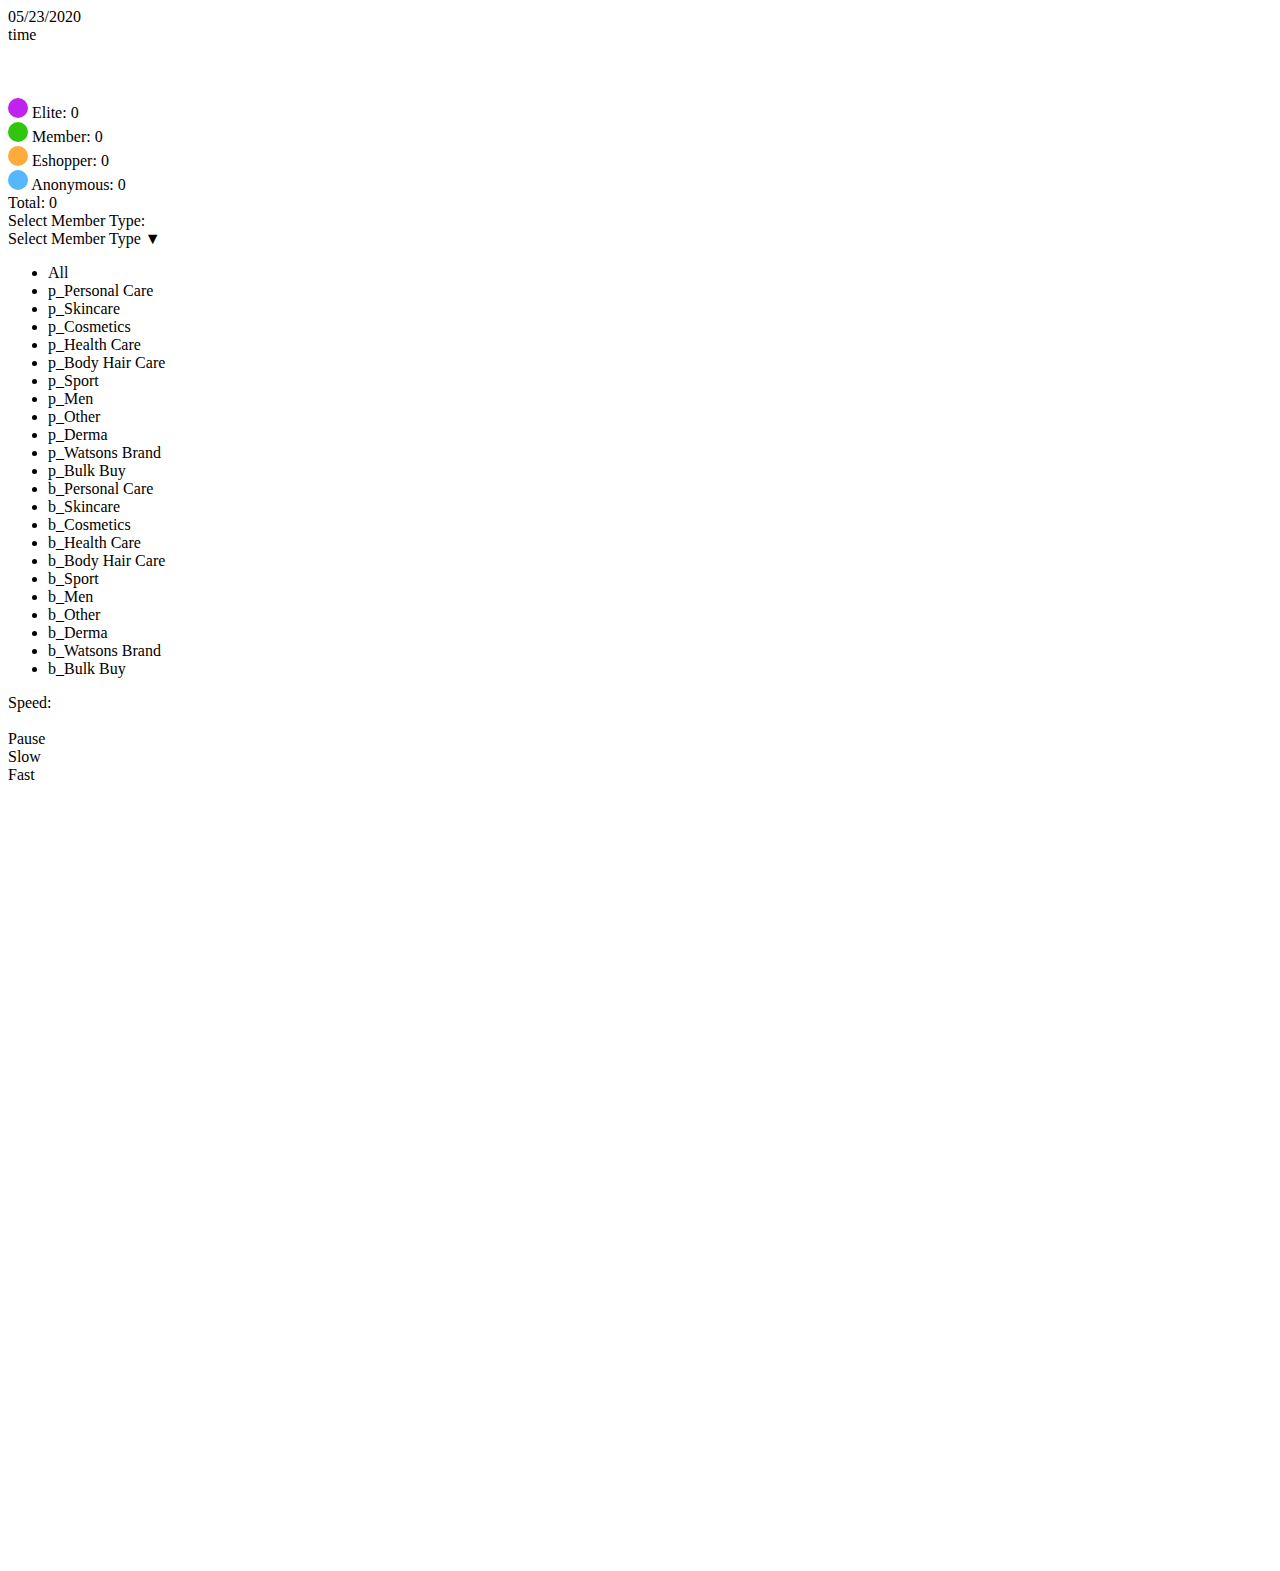
==== new/index.html @ 5d3f0d25 "Create index.html" ====
<!DOCTYPE html>
<head>
<meta charset="utf-8">
<title>01022020</title>
<link rel="stylesheet" href="style/style.css" type="text/css" media="screen" />
<link rel="stylesheet" href="style/dropdown.css" type="text/css" media="screen" />

</head>

<div id="main-wrapper">


	<div id="sidebar">
<!--<div id="test">testint</div>-->

<div id="current_date">05/23/2020</div>
<div id="current_time">time</div><br><br>
<div id = "current_users_head" align="left" style="color:white">Current Online Users:</div>
<div id="current_users" >
	 <svg id = "legend_circle" xmlns="http://www.w3.org/2000/svg" version="1.1"
       width="20px" height="20px">
	   <circle cx="10" cy="10" r="10" style="fill: #C023EE;"/>
	   </svg>
	   <span id = "current_users_left" >Elite:</span> <span id = "elite" class = "right" >0</span><br>
	<svg id = "legend_circle" xmlns="http://www.w3.org/2000/svg" version="1.1"
       width="20px" height="20px" cx="-100">
	   <circle cx="10" cy="10" r="10" style="fill: #30C60C;"/>
	   </svg>
	<span id = "current_users_left">Member:</span> <span id = "member" class = "right">0</span><br>
	<svg id = "legend_circle" xmlns="http://www.w3.org/2000/svg" version="1.1"
       width="20px" height="20px" cx="-100">
	   <circle cx="10" cy="10" r="10" style="fill: #FEAB3D;"/>
	   </svg>
	<span id = "current_users_left">Eshopper:</span> <span id="eshopper" class = "right">0</span><br>
	<svg id = "legend_circle" xmlns="http://www.w3.org/2000/svg" version="1.1"
       width="20px" height="20px" cx="-100">
	   <circle cx="10" cy="10" r="10" style="fill: #54B7FF;"/>
	   </svg>
	<span id = "current_users_left">Anonymous:</span> <span id="anonymous" class = "right">0</span><br>
</div>
<div id="current_total_users" align="left">Total: 0</div>
<div class="container">
    <span class="choose" align="left">Select Member Type: </span>

    <div class="dropdown">
        <div class="select">
          <span id = "selected">Select Member Type </span><span id="right_arrow">▼</span>

        </div>
        <input type="hidden" name="gender" id="list_input">
        <ul class="dropdown-menu" id="list">
		 <li id="all">All</li>
         <li id="p_personal_care">p_Personal Care</li>
          <li id="p_skincare">p_Skincare</li>	
		  <li id="p_cosmetics">p_Cosmetics</li>
		<li id="p_health_care">p_Health Care</li>
		  <li id="p_body_hair_care">p_Body Hair Care</li>
		  <li id="p_sport">p_Sport</li>
		  <li id="p_men">p_Men</li>
		  <li id="p_other">p_Other</li>
		  <li id="p_derma">p_Derma</li>
		  <li id="p_watsons_brand">p_Watsons Brand</li>
		  <li id="p_bulk_buy">p_Bulk Buy</li>
		  <li id="b_personal_care">b_Personal Care</li>
          <li id="b_skincare">b_Skincare</li>	
		  <li id="b_cosmetics">b_Cosmetics</li>
			<li id="b_health_care">b_Health Care</li>
		  <li id="b_body_hair_care">b_Body Hair Care</li>
		  <li id="b_sport">b_Sport</li>
		  <li id="b_men">b_Men</li>
		  <li id="b_other">b_Other</li>
		  <li id="b_derma">b_Derma</li>
		  <li id="b_watsons_brand">b_Watsons Brand</li>
		  <li id="b_bulk_buy">b_Bulk Buy</li>		
        </ul>

      </div>

  <span class="msg"></span>
</div>
<div id="speed_text" align="left">Speed:</div><br>
<div id="speed">
<div class="togglebutton pause" data-val="pause">Pause</div>
<div class="togglebutton medium current" data-val="medium">Slow</div>
<div class="togglebutton fast" data-val="fast">Fast</div>



<div class="clr"></div>
</div>
<div id="note" style="text-align:center;"></div>
</div>



<!--
<svg id="chart_top" width="100%" height="100%"
  viewBox="0 0 1550 200"
  preserveAspectRatio="xMidYMid meet">
</svg>
-->
<!--    <div id="chart"></div> -->
	<svg id="chart" width="100%" height="100%"
	<!--  viewBox="0 0 1550 950" -->
	  preserveAspectRatio="xMidYMid meet">
	</svg>



</div><!-- @end #main-wrapper -->

<script src="https://ajax.googleapis.com/ajax/libs/jquery/1.7.1/jquery.min.js" type="text/javascript"></script>
<script src="js/d3-3-5-5.min.js"></script>
<link href="https://fonts.googleapis.com/css2?family=Raleway:wght@100&Poiret+One&family=Press+Start+2P&family=Special+Elite&family=VT323&family=Creepster&display=swap" rel="stylesheet">

<script>


/*Dropdown Menu*/
$('.dropdown').click(function () {
        $(this).attr('tabindex', 1).focus();
        $(this).toggleClass('active');
        $(this).find('.dropdown-menu').slideToggle(300);
//		$(this).find('.dropdown-menu').css({'overflow-y': 'scroll'});
//		$(this).find('.dropdown-menu').css({'margin-left': '-1px'});
	//	$(this).find('.select').css({'border-radius': '4px 4px 0 0'});
    });
    $('.dropdown').focusout(function () {
        $(this).removeClass('active');
        $(this).find('.dropdown-menu').slideUp(300);
	//	$(this).find('.select').css({'border-radius': '4px 4px 4px 4px'});
    });
    $('.dropdown .dropdown-menu li').click(function () {
        $(this).parents('.dropdown').find('#selected').text($(this).text());
        $(this).parents('.dropdown').find('input').attr('value', $(this).attr('id'));
    });

/*End Dropdown Menu*/

/*var temp;
$('.dropdown-menu li').click(function () {
  var input = '<strong>' + $(this).parents('.dropdown').find('input').val() + '</strong>',
  temp = $(this).parents('.dropdown').find('input').val();
      msg = '<span class="msg">Channel Selected: ';
  $('.msg').html(msg + input + '</span>');
  console.log(document.getElementById("list_input").value)

});
*/


const people = {};
var USER_SPEED = "medium";

//var speeds = { "slow": 1200, "medium": 400, "fast": 100 };
var speeds = { "slow": 1200, "medium": 400, "fast": 50 };
var simtimer;

var curr_date;

var  date_update = 0;

var margin = {top: 70, right: 60, bottom: 70, left: 10};
margin.left = margin.right = width < 500 ? 30 : 70;
var width = parseInt(d3.select("#chart").style('width'), 10) - margin.left - margin.right,
    height = 1000 - margin.top - margin.bottom,
	padding = 2,
    maxRadius = width < 500 ? 2 : 4;

	// color = d3.scale.category10();

var x = d3.scale.linear()
    .domain([1, 3])
    .range([0, width]);

var y = d3.scale.linear()
    .domain([1, 4])
    .range([0, height]);

var	sched_objs = {},
// var sched_objs = [],
//	curr_minute = 0;
//	curr_minute = 79200 - 60; // 10pm - 1min
//	curr_minute = 82800 - 60; // 11pm - 1min
curr_minute = 28800 - 60;



	
//	chart_top.

//const svg = d3.select("#chart").append("svg")
//    .attr("width", width + margin.left + margin.right)

const svg = d3.select("#chart").append("svg")
	.attr("y", -20)
	.attr("width", "100%")
 //   .attr("height", height + margin.top + margin.bottom + 200)
 .attr("height", "100%")
    .append("g")
    .attr("transform", "translate(" + margin.left + "," + margin.top + ")");

//d3.select("#chart").style("width", (width+margin.left+margin.right)+"px");



const background_left = svg.append("rect")
						.attr("x", -500)
						.attr("y", -50)
						.attr("width", 900)
			//			.attr("height", height + margin.top + margin.bottom +200)
						 .attr("height", "100%")
						.style("fill", "rgba(64, 71, 115, 1)")
//						.style("fill", "#ebebeb")
//						.style("fill", "#E9FFB7")



const background_right = svg.append("rect")
						.attr("x", 400)
						.attr("y", -50)
						.attr("width", "100%")
						//.attr("height", height + margin.top + margin.bottom +200)
						 .attr("height", "100%")
						.style("fill", "rgba(64, 71, 115, 1)")
//						.style("fill", "#FFFFFF")
//						.style("fill", "#6CADD3")


						
// Using for loop to draw multiple horizontal lines
 for (var j=-40; j <= 1000-25; j=j+25) {
     svg.append("svg:line")
         .attr("x1", -80)
         .attr("y1", j)
         .attr("x2", 1600-25)
         .attr("y2", j)
         .style("stroke", "rgba(6,120,155, 0.2)")
         .style("stroke-width", 2);            
 };
 
 // Using for loop to draw multiple vertical lines
 for (var j=-80; j <= 1600-25; j=j+25) {
     svg.append("svg:line")
         .attr("x1", j)
         .attr("y1", -60)
         .attr("x2", j)
         .attr("y2", height-25)
         .style("stroke", "rgba(6,120,155, 0.2)")
         .style("stroke-width", 2);            
 };

const middle_line = svg.append("rect")
						.attr("x", 400)
						.attr("y", -50)
						.attr("width", 5)
						//.attr("height", height + margin.top + margin.bottom +200)
						 .attr("height", "100%")
						.style("fill", "rgba(40, 44, 74, 1)")

		svg.append("text")
				.attr("x", -50)
				.attr("y", 0)
				.attr("width", 570)
				.attr("height", 200)				
				.attr("fill", "white")
				.attr("font-size", "25px")
				.style("font-family", "'Raleway', sans-serif")
				.text("Channels");
				
		svg.append("text")
				.attr("x", 430)
				.attr("y", 0)
				.attr("width", 570)
				.attr("height", 200)				
				.attr("fill", "white")
				.attr("font-size", "25px")
				.style("font-family", "'Raleway', sans-serif")
				.text("Page Types");

/*
const chart_top_left = svg.append("rect")
						.attr("x", -500)
						.attr("y", -50)
						.attr("width", 1000)
						.attr("height", 200)
						.style("fill", "rgba(256, 256, 256, 0.2)");
						
		svg.append("text")
				.attr("x", -50)
				.attr("y", 20)
				.attr("width", 570)
				.attr("height", 200)				
				.attr("fill", "white")
				.attr("font-size", "25px")
				.style("font-family", "'VT323', monospace")
				.text("Paid Search:");
		
		svg.append("text")
				.attr("x", 100)
				.attr("y", 20)
				.attr("width", 570)
				.attr("height", 200)				
				.attr("fill", "white")
				.attr("font-size", "25px")
				.attr("id", "paid_search_count")
				.style("font-family", "'VT323', monospace")
				.text("100");

		svg.append("text")
				.attr("x", -50)
				.attr("y", 50)
				.attr("width", 570)
				.attr("height", 200)				
				.attr("fill", "white")
				.attr("font-size", "25px")
				.style("font-family", "'VT323', monospace")
				.text("Social:");
		
		svg.append("text")
				.attr("x", 100)
				.attr("y", 50)
				.attr("width", 570)
				.attr("height", 200)				
				.attr("fill", "white")
				.attr("font-size", "25px")
				.attr("id", "social_count")
				.style("font-family", "'VT323', monospace")
				.text("100");

		svg.append("text")
				.attr("x", -50)
				.attr("y", 80)
				.attr("width", 570)
				.attr("height", 200)				
				.attr("fill", "white")
				.attr("font-size", "25px")
				.style("font-family", "'VT323', monospace")
				.text("Direct:");
		
		svg.append("text")
				.attr("x", 100)
				.attr("y", 80)
				.attr("width", 570)
				.attr("height", 200)				
				.attr("fill", "white")
				.attr("font-size", "25px")
				.attr("id", "direct_count")
				.style("font-family", "'VT323', monospace")
				.text("100");

		svg.append("text")
				.attr("x", -50)
				.attr("y", 110)
				.attr("width", 570)
				.attr("height", 200)				
				.attr("fill", "white")
				.attr("font-size", "25px")
				.style("font-family", "'VT323', monospace")
				.text("Web Push:");
		
		svg.append("text")
				.attr("x", 100)
				.attr("y", 110)
				.attr("width", 570)
				.attr("height", 200)				
				.attr("fill", "white")
				.attr("font-size", "25px")
				.attr("id", "web_push_count")
				.style("font-family", "'VT323', monospace")
				.text("100");

		svg.append("text")
				.attr("x", -50)
				.attr("y", 140)
				.attr("width", 570)
				.attr("height", 200)				
				.attr("fill", "white")
				.attr("font-size", "25px")
				.style("font-family", "'VT323', monospace")
				.text("Others:");
		
		svg.append("text")
				.attr("x", 100)
				.attr("y", 140)
				.attr("width", 570)
				.attr("height", 200)				
				.attr("fill", "white")
				.attr("font-size", "25px")
				.attr("id", "others_count")
				.style("font-family", "'VT323', monospace")
				.text("100");	
				
		svg.append("text")
				.attr("x", 220)
				.attr("y", 20)
				.attr("width", 570)
				.attr("height", 200)
			
				.attr("fill", "white")
				.attr("font-size", "25px")
				.style("font-family", "'VT323', monospace")
				.text("Organic Search:");
		
		svg.append("text")
				.attr("x", 400)
				.attr("y", 20)
				.attr("width", 570)
				.attr("height", 200)
			
				.attr("fill", "white")
				.attr("font-size", "25px")
				.attr("id", "organic_search_count")
				.style("font-family", "'VT323', monospace")
				.text("100");
				
		svg.append("text")
				.attr("x", 220)
				.attr("y", 50)
				.attr("width", 570)
				.attr("height", 200)		
				.attr("fill", "white")
				.attr("font-size", "25px")
				.style("font-family", "'VT323', monospace")
				.text("Referral:");
		
		svg.append("text")
				.attr("x", 400)
				.attr("y", 50)
				.attr("width", 570)
				.attr("height", 200)			
				.attr("fill", "white")
				.attr("font-size", "25px")
				.attr("id", "referral_count")
				.style("font-family", "'VT323', monospace")
				.text("100");				
				
		svg.append("text")
				.attr("x", 220)
				.attr("y", 80)
				.attr("width", 570)
				.attr("height", 200)		
				.attr("fill", "white")
				.attr("font-size", "25px")
				.style("font-family", "'VT323', monospace")
				.text("Affiliate:");
		
		svg.append("text")
				.attr("x", 400)
				.attr("y", 80)
				.attr("width", 570)
				.attr("height", 200)			
				.attr("fill", "white")
				.attr("font-size", "25px")
				.attr("id", "affiliate_count")
				.style("font-family", "'VT323', monospace")
				.text("100");	

		svg.append("text")
				.attr("x", 220)
				.attr("y", 110)
				.attr("width", 570)
				.attr("height", 200)		
				.attr("fill", "white")
				.attr("font-size", "25px")
				.style("font-family", "'VT323', monospace")
				.text("O2O:");
		
		svg.append("text")
				.attr("x", 400)
				.attr("y", 110)
				.attr("width", 570)
				.attr("height", 200)			
				.attr("fill", "white")
				.attr("font-size", "25px")
				.attr("id", "o2o_count")
				.style("font-family", "'VT323', monospace")
				.text("100");

			

						
const chart_top_right = svg.append("rect")
						.attr("x", 500)
						.attr("y", -50)
						.attr("width", "100%")
						.attr("height", 200)
						.style("fill", "rgba(256, 256, 256, 0.2)");
*/
// Circle background
/*
svg.append("circle").attr("cx",1050).attr("cy",360).attr("r",320)
  .style("fill", "#69b3a2");
*/



// Legends
/*
const legned_svg = d3.select("#current_users").append("svg")
	.attr("width", "100%")
    .attr("height", "100%")
	.attr("viewBox","0 0 980 100")
	.attr( "preserveAspectRatio", "xMidYMid meet")
    .append("g")
 //   .attr("transform", "translate(" + margin.left + "," + margin.top + ")");

 legned_svg.append("circle")
// svg.append("circle")
	.attr("cx", 200)
	.attr("cy", -30)
	.attr("r", 100)
	.attr("fill", "#FF839A");

		legned_svg.append("text")
//	svg.append("text")
		.attr("x", 215)
		.attr("y", -25)
		.text(": Elite")
		.style("font-family", "'VT323', monospace")
			.style("fill", "White")
		.attr("font-size", "18px");
//		.attr("font-family", "sans-serif")
//		.attr("font-size", "12px");
	legned_svg.append("circle")
// svg.append("circle")
	.attr("cx", 320)
	.attr("cy", -30)
	.attr("r", 8)
	.attr("fill", "#83FFEE");

	legned_svg.append("text")
//	svg.append("text")
		.attr("x", 335)
		.attr("y", -25)
		.text(": Member")
		.style("font-family", "'VT323', monospace")
			.style("fill", "White")
		.attr("font-size", "18px");
//		.attr("font-family", "sans-serif")
//		.attr("font-size", "12px");

	legned_svg.append("circle")
//svg.append("circle")
	.attr("cx", 440)
	.attr("cy", -30)
	.attr("r", 8)
	.attr("fill", "#FDFF83");

	legned_svg.append("text")
//	svg.append("text")
		.attr("x", 455)
		.attr("y", -25)
		.text(": Eshopper")
		.style("font-family", "'VT323', monospace")
			.style("fill", "White")
		.attr("font-size", "18px");
//		.attr("font-family", "sans-serif")
//		.attr("font-size", "12px");

legned_svg.append("circle")
//svg.append("circle")
	.attr("cx", 560)
	.attr("cy", -30)
	.attr("r", 8)
	.attr("fill", "#E7E7E7");

	legned_svg.append("text")
//	svg.append("text")
		.attr("x", 575)
		.attr("y", -25)
		.text(": Anonymous")
		.style("font-family", "'VT323', monospace")
			.style("fill", "White")
		.attr("font-size", "18px");

*/
//Append circle



const groups = {

	"Paid Search": { x: 70, y: 70, cnt: 0, fullname: "Paid Search"},
	"Organic Search": { x: 240, y: 150, cnt: 0 , fullname: "Organic Search"},
	"Social": { x: 70, y: 230, cnt: 0, fullname: "Social"},
	"Referral": { x: 240, y: 290, cnt: 0, fullname: "Referral"},
	"Direct": { x: 70, y: 350, cnt: 0 , fullname: "Direct"},
	"Affiliate": { x: 240, y: 430, cnt: 0, fullname: "Affiliate"},
	"Web Push": { x: 70, y: 490, cnt: 0, fullname: "Web Push"},
	"O2O": { x: 240, y: 550, cnt: 0, fullname: "O2O"},
	"Others": { x: 70, y: 610, cnt: 0, fullname: "Others"},

	"Homepage": { x: 710, y: 150, cnt: 0, fullname: "Homepage" },
	"Login": { x: 840, y: 60, cnt: 0, fullname: "Login" },	
	"Product": { x: 700, y: 560, cnt: 0, fullname: "Product" },
	"Other": { x: 1220, y: 530, cnt: 0, fullname: "Promo&Others" },
	"Category": { x: 640, y: 260, cnt: 0, fullname: "Category" },
	"BlogContent": { x: 1270, y: 280, cnt: 0, fullname: "Blog Content" },
	"Cart": { x: 800, y: 640, cnt: 0, fullname: "Cart" },
	"Checkout": {  x: 950, y: 680, cnt: 0, fullname: "Checkout" },
	"Loyalty": { x: 1250, y: 230, cnt: 0, fullname: "Loyalty" },
	"MyAccount": { x: 1170, y: 110, cnt: 0, fullname: "My Account" },
	"Register": { x: 1000, y: 40, cnt: 0, fullname: "Register" },
	"SearchResult": { x: 630, y: 400, cnt: 0, fullname: "Search Result" },
	"Left" : { x: 750, y: 20000, cnt: 0, fullname: "Left" },
	"NULL" : { x: 1100, y: 630, cnt: 0, fullname: "Order Placed" }

};

const member_tiers = {

	"Elite": { color: "#C023EE", cnt: 0 },
//	"anonymous": { color: "#528EFF", cnt: 0 },
	"anonymous": { color: "#54B7FF", cnt: 0 },
	"Member": {color: "#30C60C", cnt: 0},
	"eshopper": {color: "#FEAB3D", cnt: 0}

};



var layer1 = svg.append('g');
var layer2 = svg.append('g');


// Load data.

d3.csv("data/0523_8am_exceptallN.csv", function(error, data) {
//d3.csv("data/Page_Duration.csv", function(error, data) {
//d3.csv("data/data0201.csv", function(error, data) {
//d3.csv("data/data_channels.csv", function(error, data) {
//d3.csv("data/Book1.csv", function(error, data) {
//d3.csv("data/new_test.csv", function(error, data) {
//d3.csv("data/test2.csv", function(error, data) {
//d3.csv("data/new_dataset.csv", function(error, data) {

/*	data.forEach(function(d) {

		var activities = [];
		console.log(d)
		console.log(d.pagetype)
		activities.push({'act': d.pagetype, 'duration': d.page_duration, 'tier': d.member_tier});
		sched_objs.push(activities);
	}); */
	console.log(data)
	var count = 0;



	data.forEach(d => {
//	console.log(d)
//	count+=1;
		if (d3.keys(sched_objs).includes(d.sessionid+"")) {
//        if (d3.keys(sched_objs).includes(d.userid+"")) {
//		console.log(d.userid)
//            sched_objs[d.userid+""].push({'userid': d.userid, 'act': d.pagetype, 'duration': d.page_duration, 'member_tier': d.member_tier, 'start_time': d.start_time});
			sched_objs[d.sessionid+""].push({'userid': d.sessionid,
											'act': d.pagetype,
											'duration': d.page_duration,
											'member_tier': d.member_tier,
											'start_time': /*d.tstamp*/d.session_start_time,
											'medium':d.medium,
											'p_personal_care': d.p_personal_care,
											'p_skincare': d.p_skincare,
											'p_cosmetics': d.p_cosmetics,
											'p_health_care': d.p_health_care,
											'p_body_hair_care': d.p_body_hair_care,
											'p_sport': d.p_sport,
											'p_men': d.p_men,
											'p_other': d.p_other,
											'p_derma': d.p_derma,
											'p_watsons_brand': d.p_watsons_brand,
											'p_bulk_buy': d.p_bulk_buy,
											'b_personal_care': d.b_personal_care,
											'b_skincare': d.b_skincare,
											'b_cosmetics': d.b_cosmetics,
											'b_health_care': d.b_health_care,
											'b_body_hair_care': d.b_body_hair_care,
											'b_sport': d.b_sport,
											'b_men': d.b_men,
											'b_other': d.b_other,
											'b_derma': d.b_derma,
											'b_watsons_brand': d.b_watsons_brand,
											'b_bulk_buy': d.b_bulk_buy,
											});
        } else {
//            sched_objs[d.userid+""] = [{'userid': d.userid, 'act': d.pagetype, 'duration': d.page_duration, 'member_tier': d.member_tier, 'start_time': d.start_time}];
			sched_objs[d.sessionid+""] = [{'userid': d.sessionid,
											'act': d.pagetype,
											'duration': Math.floor(d.page_duration),
											'member_tier': d.member_tier,
											'start_time': /*d.tstamp*/d.session_start_time,
											'medium':d.medium,
											'p_personal_care': d.p_personal_care,
											'p_skincare': d.p_skincare,
											'p_cosmetics': d.p_cosmetics,
											'p_health_care': d.p_health_care,
											'p_body_hair_care': d.p_body_hair_care,
											'p_sport': d.p_sport,
											'p_men': d.p_men,
											'p_other': d.p_other,
											'p_derma': d.p_derma,
											'p_watsons_brand': d.p_watsons_brand,
											'p_bulk_buy': d.p_bulk_buy,
											'b_personal_care': d.b_personal_care,
											'b_skincare': d.b_skincare,
											'b_cosmetics': d.b_cosmetics,
											'b_health_care': d.b_health_care,
											'b_body_hair_care': d.b_body_hair_care,
											'b_sport': d.b_sport,
											'b_men': d.b_men,
											'b_other': d.b_other,
											'b_derma': d.b_derma,
											'b_watsons_brand': d.b_watsons_brand,
											'b_bulk_buy': d.b_bulk_buy,
											}];
        }
    });



/*	var nodes = sched_objs.map(function(o,i) {
//		console.log("test");
		console.log(o[0].userid,o[0].start_time, o[0].duration);

		var act = o[0].act;
		var init_time = o[0].start_time;

		var init_x = groups[act].x + Math.random();
		var init_y = groups[act].y + Math.random();
		var col = member_tiers[o[0].member_tier].color;

	//	groups[act].cnt += 1;

		return {
			userid: o[0].userid,
			act: act,
			radius: maxRadius,
			x: init_x,
			y: init_y,
			color: col, //color(act),
			moves: 0,
			next_move_time: parseInt(o[0].duration),
			sched: o,
			stroke: "black",
			start_time: init_time
		}
	});*/

	var nodes = [];

	console.log(Object.keys(sched_objs).length)
	console.log(sched_objs);

	for (var k in sched_objs){
//		console.log(k)
		d = sched_objs[k];



//		console.log(d[0].userid,d[0].start_time, d[0].duration);
//		console.log(k)

		var act = d[0].act;
		var init_time = d[0].start_time;


		var col = member_tiers[d[0].member_tier].color;

		var temp_medium = d[0].medium;
		var medium = "Others";

		if (temp_medium == 'cpc')
		{
			medium = 'Paid Search';
		}
		else if (temp_medium == 'organic')
		{
			medium = 'Organic Search';
		}
		else if (temp_medium == 'social')
		{
			medium = 'Social';
		}
		else if (temp_medium == 'referral')
		{
			medium = 'Referral';
		}
		else if (temp_medium == 'NULL')
		{
			medium = 'Direct';
		}
		else if (temp_medium == 'affiliate')
		{
			medium = "Affiliate";
		}
		else if (temp_medium == 'web_push')
		{
			medium = "Web Push";
		}
		else if (temp_medium.match(/sms/g) != null)
		{
			medium = "O2O";
		}

		d.unshift({'userid': d[0].userid,
			'act': medium,
			'duration': 60,
			'member_tier': d[0].member_tier,
			'start_time': /*d.tstamp*/init_time,
			'medium':medium,
			'p_personal_care': d[0].p_personal_care,
			'p_skincare': d[0].p_skincare,
			'p_cosmetics': d[0].p_cosmetics,
			'p_health_care': d[0].p_health_care,
			'p_body_hair_care': d[0].p_body_hair_care,
			'p_sport': d[0].p_sport,
			'p_men': d[0].p_men,
			'p_other': d[0].p_other,
			'p_derma': d[0].p_derma,
			'p_watsons_brand': d[0].p_watsons_brand,
			'p_bulk_buy': d[0].p_bulk_buy,
			'b_personal_care': d[0].b_personal_care,
			'b_skincare': d[0].b_skincare,
			'b_cosmetics': d[0].b_cosmetics,
			'b_health_care': d[0].b_health_care,
			'b_body_hair_care': d[0].b_body_hair_care,
			'b_sport': d[0].b_sport,
			'b_men': d[0].b_men,
			'b_other': d[0].b_other,
			'b_derma': d[0].b_derma,
			'b_watsons_brand': d[0].b_watsons_brand,
			'b_bulk_buy': d[0].b_bulk_buy,	})

	//	groups[act].cnt += 1;
/*
		var init_x = groups[act].x + Math.random();
		var init_y = groups[act].y + Math.random();
*/
		var init_x = groups[medium].x + Math.random();
		var init_y = groups[medium].y + Math.random();

//		console.log(d[0])

		nodes.push({
			userid: d[0].userid,
			act: medium,
//			radius: maxRadius,
			radius: 10,
			x: init_x,
			y: init_y,
			color: col, //color(act),
			moves: 0,
			next_move_time: parseInt(d[0].duration) + curr_minute,
			sched: d,
			stroke: "blue",
			start_time: init_time,
			leave: 0,
			exist: 0,
			member_tier: d[0].member_tier,
			medium: medium,
			p_personal_care: d[0].p_personal_care,
			p_skincare: d[0].p_skincare,
			p_cosmetics: d[0].p_cosmetics,
			p_health_care: d[0].p_health_care,
			p_body_hair_care: d[0].p_body_hair_care,
			p_sport: d[0].p_sport,
			p_men: d[0].p_men,
			p_other: d[0].p_other,
			p_derma: d[0].p_derma,
			p_watsons_brand: d[0].p_watsons_brand,
			p_bulk_buy: d[0].p_bulk_buy,
			b_personal_care: d[0].b_personal_care,
			b_skincare: d[0].b_skincare,
			b_cosmetics: d[0].b_cosmetics,
			b_health_care: d[0].b_health_care,
			b_body_hair_care: d[0].b_body_hair_care,
			b_sport: d[0].b_sport,
			b_men: d[0].b_men,
			b_other: d[0].b_other,
			b_derma: d[0].b_derma,
			b_watsons_brand: d[0].b_watsons_brand,
			b_bulk_buy: d[0].b_bulk_buy,
		})

	}

	console.log(nodes)

	var curr_nodes = [];


//	console.log(data)
	nodes.forEach(d => {
//		console.log(d.sched[0].start_time)

      if (d.sched[0].start_time == data[0]./*tstamp*/session_start_time) {
			console.log(d.sched[0])
			d.exist = 1;
			d.leave = -1;
/*			if (d.act == "Other")
			{
			//console.log(d.sched[1])
				try{d.act = d.sched[1].act;}
				catch(err){}
			}
*/
//			console.log(d)

//				console.log(d);
			if (d.color != "transparent")
			{
//				groups[d.act].cnt += 1;
				groups[d.act].cnt += 1;
				member_tiers[d.member_tier].cnt += 1;
				d.stroke = "green";
			}
		var count = 0;
/*		
		if (d.medium == "Paid Search")
		{
			count = parseInt(d3.select('#paid_search_count').text()) + 1; 
			d3.select('#paid_search_count').text(count);
		}
		else if (d.medium == "Organic Search")
		{
			count = parseInt(d3.select('#organic_search_count').text()) + 1;
			d3.select('#organic_search_count').text(count);
		}
		else if (d.medium == "Social")
		{
			count = parseInt(d3.select('#social_count').text())
			d3.select('#social_count').text(count+=1);
		}
		else if (d.medium == "Referral")
		{
			count = parseInt(d3.select('#referral_count').text())
			d3.select('#referral_count').text(count+=1);
		}
		else if (d.medium == "Direct")
		{
			count = parseInt(d3.select('#direct_count').text())
			d3.select('#direct_count').text(count+=1);
		}
		else if (d.medium == "Affiliate")
		{
			count = parseInt(d3.select('#affiliate_count').text())
			d3.select('#affiliate_count').text(count+=1);
		}
		else if (d.medium == "Web Push")
		{
			count = parseInt(d3.select('#web_push_count').text())
			d3.select('#web_push_count').text(count+=1);
		}
		else if (d.medium == "O2O")
		{
			count = parseInt(d3.select('#o2o_count').text())
			d3.select('#o2o_count').text(count+=1);
		}
*/			
			curr_nodes.push(d);
//			console.log(d.medium)
//			nodes.pop(d);
        }

    });
	
	nodes = nodes.filter(x => !curr_nodes.includes(x));
	
	console.log(nodes);
	
	
//	console.log(member_tiers.eshopper.cnt);
//	curr_nodes = nodes.filter(function(d){ return d.sched[0].start_time == data[0].start_time } );
//	curr_nodes = nodes.filter(function(d){ return d.sched[0].start_time == data[0].tstamp } );
/*	curr_nodes.forEach(d => {
		groups[d.act].cnt += 1;
	}
	);*/


	//curr_nodes = nodes.filter(d => d.sched[0].start_time == data[0].start_time);
//	console.log(nodes.length)
//	curr_nodes = nodes

	console.log(curr_nodes)

	// Activity group labels
 /*   var actlabel = svg.selectAll("text")
        .data(d3.keys(groups))
      .enter().append("text")
        .attr("class", "actlabel")
        .attr("text-anchor", "middle")
          .attr("x", d => groups[d].x)
          .attr("y", d => groups[d].y)
		.attr("dy", "-1.8em")
        .text(d => groups[d].fullname);*/



	var force = d3.layout.force()
		.nodes(curr_nodes)
		// .links([])
		.size([width, height])
		.gravity(0)
		.charge(0.2)
		.friction(.8)
		.on("tick", tick)
		.start();
/*
	var circle = svg.append("g")
				.attr("id", "circle_node")
				.selectAll(".node")
//	var circle = svg.selectAll(".node")
				.data(curr_nodes)
			  .enter().append("circle")
				.attr("r", function(d) { return d.radius; })

		.style("fill", function(d) { return d.color; })
		.style("stroke", function(d) { return d.stroke; });
	//	 .call(force.drag);
*/

		var circle = layer1
				.attr("id", "circle_node")
				.selectAll(".node")
//	var circle = svg.selectAll(".node")
				.data(curr_nodes)
			  .enter().append("circle")
				.attr("r", function(d) { return d.radius; })

		.style("fill", function(d) { return d.color; })
		.style("stroke", function(d) { return d.stroke; })
		.style("stroke-width", 4.5)

//		 .call(force.drag);
/*
		var actlabel = svg.append("g").selectAll('.actlabel')
//		var actlabel = svg.selectAll('.actlabel')
      .data(d3.keys(groups))
	        .enter().append("g")
          .attr("class", "actlabel")
*/
		var actlabel = layer2.selectAll('.actlabel')
//		var actlabel = svg.selectAll('.actlabel')
      .data(d3.keys(groups))
	        .enter().append("g")
          .attr("class", "actlabel")



		  actlabel.append("text")
		  .attr("class", "actlabel")
          .attr("text-anchor", "middle")
		  .attr("x", d => groups[d].x)
          .attr("y", d => groups[d].y+20)
		  	.attr("dy", "-1.8em")
			.style("fill", "#FFFFFF")
//			.style("fill", "#B11F00")
			.style("font-weight", "bold")
//			.style("font-family", "'Creepster', cursive")
			.style("font-family", "'Raleway', sans-serif")

		.attr("font-size", "20px")
          .text(d => groups[d].fullname);
/*
	// Count labels
	var cntlabel = svg.append("g").selectAll('.cntlabel')
//	var cntlabel = svg.selectAll('.cntlabel')
      .data(d3.keys(groups))
	        .enter().append("g")
          .attr("class", "cntlabel")



		  cntlabel.append("text")
		  .attr("class", "cnt")
          .attr("text-anchor", "middle")
		  .attr("x", d => groups[d].x)
          .attr("y", d => groups[d].y+20)
//          .attr("y", d => groups[d].y-10)
			.style("fill", "Black")
			.style("font-weight", "bold")
          .text(d => groups[d].cnt);
//	console.log(sched_objs)



*/

	// Count labels
	var cntlabel = layer2.selectAll('.cntlabel')
//	var cntlabel = svg.selectAll('.cntlabel')
      .data(d3.keys(groups))
	        .enter().append("g")
          .attr("class", "cntlabel")



		  cntlabel.append("text")
		  .attr("class", "cnt")
          .attr("text-anchor", "middle")
		  .attr("x", d => groups[d].x)
          .attr("y", d => groups[d].y+30)
//          .attr("y", d => groups[d].y-10)
			.style("fill", "#FFFFFF")
//			.style("fill", "#B11F00")
//			.style("font-weight", "bold")
//			.style("font-family", "'Creepster', cursive")
			.style("font-family", "'Raleway', sans-serif")
		.attr("font-size", "50px")
		.attr("font-weight", "bold")
          .text(d => groups[d].cnt);

//		  console.log(data[0])

//		  sts_time = String(data[0].session_start_time.split(" ")[0])
//		  console.log(sts_time.split(" ")[0])
//		  console.log(data[0].session_start_time.split(" ")[0])
		  // Initial Date Time
//		  	d3.select("#current_date").text(data[0].start_time.split(" ")[0]);



//		curr_date = data[0].tstamp.split(" ")[0];

		curr_date = "05/23/2020"

//		console.log(data[0])
//		console.log(data[0]./*tstamp*/session_start_time)
	//	d3.select("#current_date").text(curr_date);
//		console.log("test")




		d3.select("#elite").text(member_tiers.Elite.cnt)
		d3.select("#member").text(member_tiers.Member.cnt)
		d3.select("#eshopper").text(member_tiers.eshopper.cnt)
		d3.select("#anonymous").text(member_tiers.anonymous.cnt)
		d3.select("#current_total_users").text("Total: " + (member_tiers.Elite.cnt+member_tiers.Member.cnt+member_tiers.eshopper.cnt+member_tiers.anonymous.cnt));

		org_prod_cat = "All";

		// Update nodes based on activity and duration
	function timer() {
//			d3.select("#test").text("test "+document.getElementById("list_input").value)
		prod_cat_selected = document.getElementById("list_input").value;
//		 console.log(nodes);

	//	var i = curr_nodes.length;
	//	while(i--){
		d3.range(curr_nodes.length).map(function(i) {
            // var curr_node = nodes[i],
                // curr_moves = nodes[i].moves;

//			console.log("----------------");
//			console.log(nodes);
		if (org_prod_cat != prod_cat_selected)
		{
//		console.log(org_prod_cat)
//		console.log(prod_cat_selected)
			filter_reset(curr_nodes[i]);

			if (prod_cat_selected == "p_personal_care" && curr_nodes[i].p_personal_care == "N")
			{
				
						curr_nodes[i] = filter_bubbles (curr_nodes[i]);

			}

			else if (prod_cat_selected == "p_skincare" && curr_nodes[i].p_skincare == "N")
			{
			
						curr_nodes[i] = filter_bubbles (curr_nodes[i]);

			}

			else if (prod_cat_selected == "p_cosmetics" && curr_nodes[i].p_cosmetics == "N")

			{
						curr_nodes[i] = filter_bubbles (curr_nodes[i]);

			}
			
			else if (prod_cat_selected == "p_health_care" && curr_nodes[i].p_health_care == "N")
			{
						curr_nodes[i] = filter_bubbles (curr_nodes[i]);
			}

			else if (prod_cat_selected == "p_body_hair_care" && curr_nodes[i].p_body_hair_care == "N")
			{
	
						curr_nodes[i] = filter_bubbles (curr_nodes[i]);

			}

			else if (prod_cat_selected == "p_sport" && curr_nodes[i].p_sport == "N")
			{

						curr_nodes[i] = filter_bubbles (curr_nodes[i]);
		
			}

			else if (prod_cat_selected == "p_men" && curr_nodes[i].p_men == "N")
			{
		
						curr_nodes[i] = filter_bubbles (curr_nodes[i]);

			}

			else if (prod_cat_selected == "p_other" && curr_nodes[i].p_other == "N")
			{
		
						curr_nodes[i] = filter_bubbles (curr_nodes[i]);

			}

			else if (prod_cat_selected == "p_derma" && curr_nodes[i].p_derma == "N")
			{
		
						curr_nodes[i] = filter_bubbles (curr_nodes[i]);

			}

			else if (prod_cat_selected == "p_watsons_brand" && curr_nodes[i].p_watsons_brand == "N")
			{
			
						curr_nodes[i] = filter_bubbles (curr_nodes[i]);

			}

			else if (prod_cat_selected == "p_bulk_buy" && curr_nodes[i].p_bulk_buy == "N")
			{			
						curr_nodes[i] = filter_bubbles (curr_nodes[i]);
		
			}

			else if (prod_cat_selected == "b_personal_care" && curr_nodes[i].b_personal_care == "N")
			{
				
						curr_nodes[i] = filter_bubbles (curr_nodes[i]);

			}

			else if (prod_cat_selected == "b_skincare" && curr_nodes[i].b_skincare == "N")
			{
		
						curr_nodes[i] = filter_bubbles (curr_nodes[i]);

			}

			else if (prod_cat_selected == "b_cosmetics" && curr_nodes[i].b_cosmetics == "N")
			{
				
						curr_nodes[i] = filter_bubbles (curr_nodes[i]);

			}
			
			else if (prod_cat_selected == "b_health_care" && curr_nodes[i].b_health_care == "N")
			{
			
						curr_nodes[i] = filter_bubbles (curr_nodes[i]);

			}

			else if (prod_cat_selected == "b_body_hair_care" && curr_nodes[i].b_body_hair_care == "N")
			{
				
						curr_nodes[i] = filter_bubbles (curr_nodes[i]);

			}

			else if (prod_cat_selected == "b_sport" && curr_nodes[i].b_sport == "N")
			{
				
						curr_nodes[i] = filter_bubbles (curr_nodes[i]);

			}

			else if (prod_cat_selected == "b_men" && curr_nodes[i].b_men == "N")
			{
				
						curr_nodes[i] = filter_bubbles (curr_nodes[i]);

			}

			else if (prod_cat_selected == "b_other" && curr_nodes[i].b_other == "N")
			{
				
						curr_nodes[i] = filter_bubbles (curr_nodes[i]);

			}

			else if (prod_cat_selected == "b_derma" && curr_nodes[i].b_derma == "N")
			{
				
						curr_nodes[i] = filter_bubbles (curr_nodes[i]);

			}

			else if (prod_cat_selected == "b_watsons_brand" && curr_nodes[i].b_watsons_brand == "N")
			{
				
						curr_nodes[i] = filter_bubbles (curr_nodes[i]);

			}

			else if (prod_cat_selected == "b_bulk_buy" && curr_nodes[i].b_bulk_buy == "N")
			{
		
						curr_nodes[i] = filter_bubbles (curr_nodes[i]);

			}
			else {}

		}

//		d3.select("#test").text("test "+document.getElementById("list_input").value)
//		prod_cat_selected = document.getElementById("list_input").value;


		nodes.forEach(d => {





//		console.log(d)
//		console.log(d.sched[0].start_time)
			start_h = get_currDateTime(d.sched[0].start_time)[3];
			start_m = get_currDateTime(d.sched[0].start_time)[4];
			curr_h = minutesToTime(curr_minute)[1];
			curr_m = minutesToTime(curr_minute)[2];
//			console.log(start_m)
			if (start_m == "00")
			{
				start_m = 59;
				start_h -= 1;
			}
			else {start_m -= 1}

//		console.log(start_h,start_m, minutesToTime(curr_minute))
		  if (start_h == curr_h && start_m == curr_m) {
//			console.log(start_h,curr_h)
//			console.log(d)
		  	if(!curr_nodes.some(e => e.userid == d.userid)) {
/*			
					var count = 0;
		if (d.medium == "Paid Search")
		{
			count = parseInt(d3.select('#paid_search_count').text()) + 1; 
			d3.select('#paid_search_count').text(count);
		}
		else if (d.medium == "Organic Search")
		{
			count = parseInt(d3.select('#organic_search_count').text()) + 1;
			d3.select('#organic_search_count').text(count);
		}
		else if (d.medium == "Social")
		{
			count = parseInt(d3.select('#social_count').text())
			d3.select('#social_count').text(count+=1);
		}
		else if (d.medium == "Referral")
		{
			count = parseInt(d3.select('#referral_count').text())
			d3.select('#referral_count').text(count+=1);
		}
		else if (d.medium == "Direct")
		{
			count = parseInt(d3.select('#direct_count').text())
			d3.select('#direct_count').text(count+=1);
		}
		else if (d.medium == "Affiliate")
		{
			count = parseInt(d3.select('#affiliate_count').text())
			d3.select('#affiliate_count').text(count+=1);
		}
		else if (d.medium == "Web Push")
		{
			count = parseInt(d3.select('#web_push_count').text())
			d3.select('#web_push_count').text(count+=1);
		}
		else if (d.medium == "O2O")
		{
			count = parseInt(d3.select('#o2o_count').text())
			d3.select('#o2o_count').text(count+=1);
		}
*/
		if (prod_cat_selected == "p_personal_care" && d.p_personal_care == "N")
			{
				
						d.color = "transparent";
						d.stroke = "transparent";

			}

			else if (prod_cat_selected == "p_skincare" && d.p_skincare == "N")
			{
				
						d.color = "transparent";
						d.stroke = "transparent";

			}
			
			else if (prod_cat_selected == "p_cosmetics" && d.p_cosmetics == "N")
			{
				
						d.color = "transparent";
						d.stroke = "transparent";

			}
			
			else if (prod_cat_selected == "p_health_care" && d.p_health_care == "N")
			{
				
						d.color = "transparent";
						d.stroke = "transparent";

			}
			
			else if (prod_cat_selected == "p_body_hair_care" && d.p_body_hair_care == "N")
			{
				
						d.color = "transparent";
						d.stroke = "transparent";

			}
			
			else if (prod_cat_selected == "p_sport" && d.p_sport == "N")
			{
				
						d.color = "transparent";
						d.stroke = "transparent";

			}	

			else if (prod_cat_selected == "p_men" && d.p_men == "N")
			{
				
						d.color = "transparent";
						d.stroke = "transparent";

			}		

			else if (prod_cat_selected == "p_other" && d.p_other == "N")
			{
				
						d.color = "transparent";
						d.stroke = "transparent";

			}

			else if (prod_cat_selected == "p_derma" && d.p_derma == "N")
			{
				
						d.color = "transparent";
						d.stroke = "transparent";

			}	

			else if (prod_cat_selected == "p_watsons_brand" && d.p_watsons_brand == "N")
			{
				
						d.color = "transparent";
						d.stroke = "transparent";

			}

			else if (prod_cat_selected == "p_bulk_buy" && d.p_bulk_buy == "N")
			{
				
						d.color = "transparent";
						d.stroke = "transparent";

			}		

			else if (prod_cat_selected == "b_personal_care" && d.b_personal_care == "N")
			{
			
						d.color = "transparent";
						d.stroke = "transparent";

			}					
			
			else if (prod_cat_selected == "b_skincare" && d.b_skincare == "N")
			{
				
						d.color = "transparent";
						d.stroke = "transparent";

			}	
			
			else if (prod_cat_selected == "b_cosmetics" && d.b_cosmetics == "N")
			{
				
						d.color = "transparent";
						d.stroke = "transparent";

			}	

			else if (prod_cat_selected == "b_health_care" && d.b_health_care == "N")
			{
				
						d.color = "transparent";
						d.stroke = "transparent";

			}	
			
			else if (prod_cat_selected == "b_body_hair_care" && d.b_body_hair_care == "N")
			{
				
						d.color = "transparent";
						d.stroke = "transparent";

			}

			else if (prod_cat_selected == "b_sport" && d.b_sport == "N")
			{
				
						d.color = "transparent";
						d.stroke = "transparent";

			}

			else if (prod_cat_selected == "b_men" && d.b_men == "N")
			{
				
						d.color = "transparent";
						d.stroke = "transparent";

			}
			
			else if (prod_cat_selected == "b_other" && d.b_other == "N")
			{
				
						d.color = "transparent";
						d.stroke = "transparent";

			}
			
			else if (prod_cat_selected == "b_derma" && d.b_derma == "N")
			{
			
						d.color = "transparent";
						d.stroke = "transparent";

			
			}
			
			else if (prod_cat_selected == "b_watsons_brand" && d.b_watsons_brand == "N")
			{
				
						d.color = "transparent";
						d.stroke = "transparent";

			}	

			else if (prod_cat_selected == "b_bulk_buy" && d.b_bulk_buy == "N")
			{
			
						d.color = "transparent";
						d.stroke = "transparent";

			}				


//				console.log(curr_nodes);
//				console.log("new node");
//				console.log(d);
//				console.log(curr_nodes);
				d.exist = 1;
				d.leave = -1;
				d.next_move_time = curr_minute + 60;
				curr_nodes.push(d);
//				nodes.pop(d);
//				n2 = d;
//				n3 = n1.push(n2);
				if (d.color != "transparent")
				{
					groups[d.act].cnt += 1;
					member_tiers[d.member_tier].cnt += 1;
					d.stroke = "green";
				}

//				console.log(curr_nodes);

//				force.nodes().push(d);


//			svg.selectAll("circle").remove();
/*			svg.selectAll("circle").remove();

//			circle = svg.selectAll(".node")
			circle = svg.selectAll(".node")
					.data(curr_nodes)
					.enter().append("circle")
					.attr("r", function(d) { return d.radius; })
					.style("fill", function(d) { return d.color; })
					.style("stroke", function(d) { return d.stroke; });




				force.start();*/

				}

			}



		});



			// Time to go to next activity
			if (curr_nodes[i].next_move_time == curr_minute) {

				//console.log(curr_nodes[i].sched)


					if (! ["Paid Search", "Organic Search", "Social", "Referral", "Direct", "Affiliate", "Web Push", "O2O", "Others"].includes(curr_nodes[i].act))
					{
						curr_nodes[i].stroke = "transparent";
										if (curr_nodes.leave != 1)
				{
					curr_nodes.leave = 0;
				}
					}

//				console.log(curr_nodes[i].moves, curr_nodes[i].sched.length-1)
/*				if (curr_nodes[i].moves == curr_nodes[i].sched.length-1) {
					curr_nodes[i].moves = 0;
				} else {
					curr_nodes[i].moves += 1;
				}*/

				curr_nodes[i].moves += 1;

//				console.log(curr_nodes[i].moves)

				// Subtract from current activity count
                // act_counts[curr_node.act] -= 1;
                //groups[curr_nodes[i].act].cnt -= 1;

			if (curr_nodes[i].leave == 1)
				{
					if (curr_nodes[i].color != "transparent")
					{
						groups[curr_nodes[i].act].cnt -= 1;
						member_tiers[curr_nodes[i].member_tier].cnt -= 1;
					}
	//				console.log("LEAVE")
					curr_nodes[i].act = "Left";
					if (curr_nodes[i].color != "transparent")
					{
	//					groups[curr_nodes[i].act].cnt += 1;
					}
					curr_nodes[i].next_move_time = curr_minute - 10;
					curr_nodes[i].exist = -1;
	//				console.log(curr_nodes[i].member_tier)
	//				console.log(member_tiers[curr_nodes[i].member_tier].cnt)
	/*
					if (curr_nodes[i].color != "transparent")
					{
						member_tiers[curr_nodes[i].member_tier].cnt -= 1;
					}
	*/
				//	curr_nodes = curr_nodes.splice(i,1);
				}

//				console.log(curr_nodes)

			else
			{

					// Move on to next activity
				try{
	//				console.log(curr_nodes[i].sched)
	//				console.log(curr_nodes[i].act)
	//				console.log(curr_nodes[i].moves)
	//				console.log(curr_nodes[i].next_move_time)
//					console.log(curr_nodes[i])
	//				if (curr_nodes[i].sched[ curr_nodes[i].moves ].act != "Other")
	//				{
						var act = curr_nodes[i].sched[ curr_nodes[i].moves ].act

						if (curr_nodes[i].color != "transparent")
						{
							groups[curr_nodes[i].act].cnt -= 1;
						}
						curr_nodes[i].act = act;
						if (curr_nodes[i].color != "transparent")
						{
//							console.log(curr_nodes[i])
							groups[curr_nodes[i].act].cnt += 1;
						}

	//					console.log(curr_nodes[i].act)
	//					curr_nodes[i].moves += 1;
	//				}
	//				}
					// Add to new activity count
					// act_counts[curr_node.act] += 1;
					//groups[curr_nodes[i].act].cnt += 1;
					// nodes[i].moves = nodes[i].moves;
	//				curr_nodes[i].moves += 1;

					curr_nodes[i].next_move_time += parseInt(curr_nodes[i].sched[ curr_nodes[i].moves ].duration);
	//				console.log(" " + d_t[1] + ":" + d_t[2] + ":" + d_t[3] + d_t[4])
	//				console.log(curr_nodes[i].userid, curr_nodes[i].moves, curr_nodes[i].act)
	//				console.log(curr_minute, curr_nodes[i].next_move_time)
					}
					catch (err)
					{
						//curr_nodes[i].act = "Left";
						//groups[curr_nodes[i].act].cnt += 1;
						curr_nodes[i].next_move_time = curr_minute + 60;
						if (curr_nodes[i].color != "transparent")
						{
							curr_nodes[i].stroke = "red";
						}

						curr_nodes[i].leave = 1;
	//					console.log("error")
					}
				}


//				console.log(groups["Left"].cnt);
			}




				force.start();

		}




);

	//		curr_nodes = curr_nodes.filter(function(node) { return node.next_move_time>curr_minute});
		

		nodes = nodes.filter(x => !curr_nodes.includes(x));


		for (var i =curr_nodes.length - 1; i >= 0; --i) {
		if ((curr_nodes[i].next_move_time < curr_minute) && (curr_nodes[i].act == "Left")) {
			console.log(curr_nodes)
			curr_nodes.splice(i,1);
			}
		}

//	console.log(groups["Left"].cnt);

		force.resume();
		curr_minute += 1;

		// Update percentages
        cntlabel.selectAll("text.cnt")
            .text(d => groups[d].cnt);


		// Update time
  //      var true_minute = curr_minute % 1440;

		d_t = minutesToTime(curr_minute);

//		d3.select("#current_date").text(d_t[0]);

        d3.select("#current_time").text(" " + d_t[1] + ":" + d_t[2] + ":" + d_t[3] + d_t[4]);



					circle.remove();

//			circle = svg.selectAll(".node")
/*
			circle = svg
					.selectAll(".node")
					.data(curr_nodes)
					.enter().append("circle")
					 .attr("id", "nodes")
					.attr("r", function(d) { return d.radius; })
					.style("fill", function(d) { return d.color; })
					.style("stroke", function(d) { return d.stroke; });
*/

			circle = layer1
					.selectAll(".node")
					.data(curr_nodes)
					.enter().append("circle")
					 .attr("id", "nodes")
					.attr("r", function(d) { return d.radius; })
					.style("fill", function(d) { return d.color; })
					.style("stroke", function(d) { return d.stroke; })
					.style("stroke-width", 4.5);

					d3.select("#elite").text(member_tiers.Elite.cnt)
		d3.select("#member").text(member_tiers.Member.cnt)
		d3.select("#eshopper").text(member_tiers.eshopper.cnt)
		d3.select("#anonymous").text( member_tiers.anonymous.cnt)
		d3.select("#current_total_users").text("Total: " + (member_tiers.Elite.cnt+member_tiers.Member.cnt+member_tiers.eshopper.cnt+member_tiers.anonymous.cnt));

		if (USER_SPEED != "pause") {
		    simtimer = setTimeout(timer, speeds[USER_SPEED]);
		}
		org_prod_cat = prod_cat_selected;
	//	console.log(org_prod_cat, prod_cat_selected)
	}
    // setTimeout(timer, speeds[USER_SPEED]);
	timer();
//	console.log(curr_nodes);
	function tick(e) {

//	console.log(curr_nodes);
	  var k = 0.03 * e.alpha;

	  // Push nodes toward their designated focus.
	  curr_nodes.forEach(function(o, i) {

		var curr_act = o.act;

        o.y += (groups[curr_act].y - o.y) * k;
        o.x += (groups[curr_act].x-width*.01 - o.x) * k ;

	  });

	  circle
	  	  .each(collide(.5))
          .style("fill", function(d) { return d.color; })
	      .attr("cx", function(d) { return d.x+10; })
	      .attr("cy", function(d) { return d.y; })
		  .style("stroke", function(d) { return d.stroke; })
		  .style("stroke-width", 4.5);


	}

		// Resolve collisions between nodes.
	function collide(alpha) {
	  var quadtree = d3.geom.quadtree(curr_nodes);
	  return function(d) {
	    var r = d.radius + maxRadius + padding,
	        nx1 = d.x - r,
	        nx2 = d.x + r,
	        ny1 = d.y - r,
	        ny2 = d.y + r;
	    quadtree.visit(function(quad, x1, y1, x2, y2) {
	      if (quad.point && (quad.point !== d)) {
	        var x = d.x - quad.point.x,
	            y = d.y - quad.point.y,
	            l = Math.sqrt(x * x + y * y),
	            r = d.radius + quad.point.radius + (d.act !== quad.point.act) * padding;
	        if (l < r) {
	          l = (l - r) / l * alpha;
	          d.x -= x *= l;
	          d.y -= y *= l;
	          quad.point.x += x;
	          quad.point.y += y;
	        }
	      }
	      return x1 > nx2 || x2 < nx1 || y1 > ny2 || y2 < ny1;
	    });
	  };
	}

		// Speed toggle
	d3.selectAll(".togglebutton")
      .on("click", function() {
        if (d3.select(this).attr("data-val") == "pause") {
            d3.select(".pause").classed("current", true);
			d3.select(".medium").classed("current", false);
            d3.select(".fast").classed("current", false);
        } else if (d3.select(this).attr("data-val") == "medium") {
            d3.select(".pause").classed("current", false);
			d3.select(".medium").classed("current", true);
            d3.select(".fast").classed("current", false);
        } else {
            d3.select(".pause").classed("current", false);
			d3.select(".medium").classed("current", false);
			d3.select(".fast").classed("current", true);
        }

        force.resume();
        clearTimeout(simtimer);
		USER_SPEED = d3.select(this).attr("data-val");

        if (USER_SPEED != "pause") timer();
    });
}); // @end d3.tsv

function filter_reset (node)	{

	if (node.exist == 1)
	{
	if (node.color == "transparent")
	{
			groups[node.act].cnt += 1;
			member_tiers[node.member_tier].cnt += 1;
	}

	}

	if (node.leave == 1)
	{
		node.stroke = "red";
	}
	else if (node.leave == -1)
	{
		node.stroke = "green";
	}
	

	
	node.color = member_tiers[node.member_tier].color;
}

function filter_bubbles (node) {

	if (node.color != "transparent")
	{
	console.log(node.color)
	console.log(node)
		if (node.exist == 1)
		{
//		console.log(node)
//		console.log(node.color)
				groups[node.act].cnt -= 1;
				member_tiers[node.member_tier].cnt -= 1;
		}

		node.stroke = "transparent";
		node.color = "transparent";
	}

//		node.color = "transparent";
//		console.log(node.color)



	return node;
}



function get_currDateTime (d) {

	curr_time_str = d.split(" ")[1] + ":00" ;

	if (curr_time_str.length != 8)
	{
		curr_time_str = "0" + curr_time_str;
	}


	curr_time_arr = curr_time_str.split(":");

	h_temp = parseInt(curr_time_arr[0]);

	if (h_temp > 12)
	{
		hh = h_temp-12;
	}
	else hh = h_temp


//	console.log(curr_time_arr)
//	hh = curr_time_arr[0];
	mm = curr_time_arr[1];
	ss = curr_time_arr[2];
	curr_date_str = d.split(" ")[0];
	curr_date_arr = curr_date_str.split("/");
	dd = parseInt(curr_date_arr[1]);
	MM = parseInt(curr_date_arr[0]);
	yyyy = parseInt(curr_date_arr[2]);
//	console.log(curr_time_str)

	if (hh == "00")
	{
		hh = "12";
	}
//	console.log(hh,mm,ss)

	return [dd, MM, yyyy, hh, mm, ss];

}

// Minutes to time of day. Data is minutes from 4am.
function minutesToTime(s) {

	d = curr_date;

//	var seconds = s % 1440;
	var seconds = s;
//	var minutes = Math.floor(seconds / 60)

//	var hh = Math.floor(seconds/60 / 60);
	var ampm;

	var hh = Math.floor(s/3600);
//	console.log(hh)
	var mm = Math.floor(s/60) - (hh * 60);
//	console.log(mm)

	var ss = seconds % 60;
	
	

	if (hh >= 24)
	{
			if (s == 86400 && date_update == 0)
				{
					
					date_update = 1
					var date = d3.select("#current_date").text();
					date = date.split('/');
					var month = date[0];
					var year = date[2];
					var day = parseInt(date[1], 10);
					day += 1;
					if (day < 10){
						day = "0" + day;
					}
					var new_date = month + '/' + day + '/' + year;
	//				console.log(new_date);
					d3.select("#current_date").text(new_date);
					
				}
		if (hh%24 == 0)
		{
				hh = "0";
				ampm = "am";
//				console.log(mm,ss)
		

		}

	else
		hh = hh%24;
	ampm = "am"

	}
	else if (hh > 12) {
		hh = hh - 12;
		ampm = "pm";
		
	} else if (hh == 12) {
		ampm = "pm";
	} else if (hh == 0) {
		hh = 12;
		ampm = "am";
	} else {
		ampm = "am";
	}


	if (ss<10) {
		ss = "0" + ss;
	}

	if (hh<10) {
		hh = "0" + hh;
	}

//	var mm = minutes % 60;


	if (mm < 10) {
		mm = "0" + mm;
	}


	t = " " + hh + ":" + mm + ":" + ss + ampm;
	


	return [d.toString(), hh.toString(), mm.toString(), ss.toString(), ampm.toString()];
}

// For SVG text-wrapping
function wrap(text, width) {
  text.each(function() {
    var text = d3.select(this),
        words = text.text().split(/\s+/).reverse(),
        word,
        line = [],
        lineNumber = 0,
        lineHeight = 1.1, // ems
        x = text.attr("x"),
        y = text.attr("y"),
        dy = parseFloat(text.attr("dy")),
        tspan = text.text(null).append("tspan").attr("x", x).attr("y", y).attr("dy", dy + "em");
    while (word = words.pop()) {
      line.push(word);
      tspan.text(line.join(" "));
      if (tspan.node().getComputedTextLength() > width) {
        line.pop();
        tspan.text(line.join(" "));
        line = [word];
        tspan = text.append("tspan").attr("x", x).attr("y", y).attr("dy", ++lineNumber * lineHeight + dy + "em").text(word);
      }
    }
  });
}


</script>
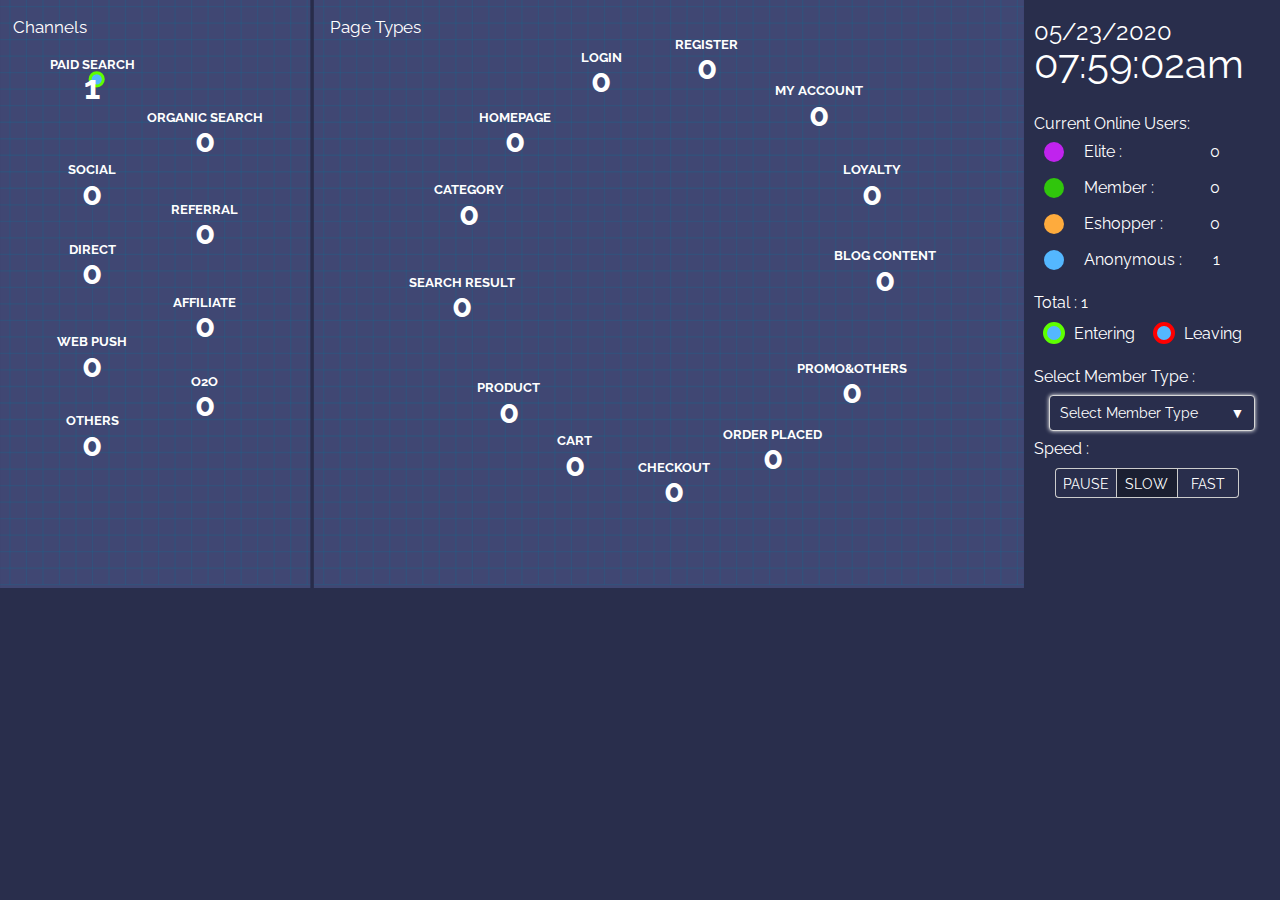
==== commit c02f1a5c: "incoming, leaving" ====
--- a/new/index.html
+++ b/new/index.html
@@ -21,26 +21,35 @@
        width="20px" height="20px">
 	   <circle cx="10" cy="10" r="10" style="fill: #C023EE;"/>
 	   </svg>
-	   <span id = "current_users_left" >Elite:</span> <span id = "elite" class = "right" >0</span><br>
+	   <span id = "current_users_left" >Elite :</span> <span id = "elite" class = "right" >0</span><br>
 	<svg id = "legend_circle" xmlns="http://www.w3.org/2000/svg" version="1.1"
        width="20px" height="20px" cx="-100">
 	   <circle cx="10" cy="10" r="10" style="fill: #30C60C;"/>
 	   </svg>
-	<span id = "current_users_left">Member:</span> <span id = "member" class = "right">0</span><br>
+	<span id = "current_users_left">Member :</span> <span id = "member" class = "right">0</span><br>
 	<svg id = "legend_circle" xmlns="http://www.w3.org/2000/svg" version="1.1"
        width="20px" height="20px" cx="-100">
 	   <circle cx="10" cy="10" r="10" style="fill: #FEAB3D;"/>
 	   </svg>
-	<span id = "current_users_left">Eshopper:</span> <span id="eshopper" class = "right">0</span><br>
+	<span id = "current_users_left">Eshopper :</span> <span id="eshopper" class = "right">0</span><br>
 	<svg id = "legend_circle" xmlns="http://www.w3.org/2000/svg" version="1.1"
        width="20px" height="20px" cx="-100">
 	   <circle cx="10" cy="10" r="10" style="fill: #54B7FF;"/>
 	   </svg>
-	<span id = "current_users_left">Anonymous:</span> <span id="anonymous" class = "right">0</span><br>
+	<span id = "current_users_left">Anonymous :</span> <span id="anonymous" class = "right">0</span><br>
 </div>
-<div id="current_total_users" align="left">Total: 0</div>
+<div id="current_total_users" align="left">Total : 0</div>
+	<svg xmlns="http://www.w3.org/2000/svg" version="1.1"
+       width="100%" height="30px" cx="-100">
+	   <circle cx="30" cy="12" r="9" style="fill: #54B7FF; stroke: #5EFF00; stroke-width: 4"/>
+	   <text x="50" y="18" style="fill: #fff; font-family: 'Raleway', sans-serif">Entering</text>
+	   <circle cx="140" cy="12" r="9" style="fill: #54B7FF; stroke: #FF0000; stroke-width: 4"/>
+	   <text x="160" y="18" style="fill: #fff; font-family: 'Raleway', sans-serif">Leaving</text>
+	   </svg> <br>
+	
+	
 <div class="container">
-    <span class="choose" align="left">Select Member Type: </span>
+    <span class="choose" align="left">Select Member Type : </span>
 
     <div class="dropdown">
         <div class="select">
@@ -78,7 +87,7 @@
 
   <span class="msg"></span>
 </div>
-<div id="speed_text" align="left">Speed:</div><br>
+<div id="speed_text" align="left">Speed :</div><br>
 <div id="speed">
 <div class="togglebutton pause" data-val="pause">Pause</div>
 <div class="togglebutton medium current" data-val="medium">Slow</div>
@@ -101,7 +110,7 @@
 -->
 <!--    <div id="chart"></div> -->
 	<svg id="chart" width="100%" height="100%"
-	<!--  viewBox="0 0 1550 950" -->
+	  viewBox="0 0 1550 910" 
 	  preserveAspectRatio="xMidYMid meet">
 	</svg>
 
@@ -596,7 +605,7 @@
 	"Product": { x: 700, y: 560, cnt: 0, fullname: "Product" },
 	"Other": { x: 1220, y: 530, cnt: 0, fullname: "Promo&Others" },
 	"Category": { x: 640, y: 260, cnt: 0, fullname: "Category" },
-	"BlogContent": { x: 1270, y: 280, cnt: 0, fullname: "Blog Content" },
+	"BlogContent": { x: 1270, y: 360, cnt: 0, fullname: "Blog Content" },
 	"Cart": { x: 800, y: 640, cnt: 0, fullname: "Cart" },
 	"Checkout": {  x: 950, y: 680, cnt: 0, fullname: "Checkout" },
 	"Loyalty": { x: 1250, y: 230, cnt: 0, fullname: "Loyalty" },
@@ -914,7 +923,7 @@
 //				groups[d.act].cnt += 1;
 				groups[d.act].cnt += 1;
 				member_tiers[d.member_tier].cnt += 1;
-				d.stroke = "green";
+				d.stroke = "#5EFF00";
 			}
 		var count = 0;
 /*		
@@ -1139,7 +1148,7 @@
 		d3.select("#member").text(member_tiers.Member.cnt)
 		d3.select("#eshopper").text(member_tiers.eshopper.cnt)
 		d3.select("#anonymous").text(member_tiers.anonymous.cnt)
-		d3.select("#current_total_users").text("Total: " + (member_tiers.Elite.cnt+member_tiers.Member.cnt+member_tiers.eshopper.cnt+member_tiers.anonymous.cnt));
+		d3.select("#current_total_users").text("Total : " + (member_tiers.Elite.cnt+member_tiers.Member.cnt+member_tiers.eshopper.cnt+member_tiers.anonymous.cnt));
 
 		org_prod_cat = "All";
 
@@ -1582,7 +1591,7 @@
 				{
 					groups[d.act].cnt += 1;
 					member_tiers[d.member_tier].cnt += 1;
-					d.stroke = "green";
+					d.stroke = "#5EFF00";
 				}
 
 //				console.log(curr_nodes);
@@ -1721,7 +1730,7 @@
 						curr_nodes[i].next_move_time = curr_minute + 60;
 						if (curr_nodes[i].color != "transparent")
 						{
-							curr_nodes[i].stroke = "red";
+							curr_nodes[i].stroke = "#FF0000";
 						}
 
 						curr_nodes[i].leave = 1;
@@ -1807,7 +1816,7 @@
 		d3.select("#member").text(member_tiers.Member.cnt)
 		d3.select("#eshopper").text(member_tiers.eshopper.cnt)
 		d3.select("#anonymous").text( member_tiers.anonymous.cnt)
-		d3.select("#current_total_users").text("Total: " + (member_tiers.Elite.cnt+member_tiers.Member.cnt+member_tiers.eshopper.cnt+member_tiers.anonymous.cnt));
+		d3.select("#current_total_users").text("Total : " + (member_tiers.Elite.cnt+member_tiers.Member.cnt+member_tiers.eshopper.cnt+member_tiers.anonymous.cnt));
 
 		if (USER_SPEED != "pause") {
 		    simtimer = setTimeout(timer, speeds[USER_SPEED]);
@@ -1911,11 +1920,11 @@
 
 	if (node.leave == 1)
 	{
-		node.stroke = "red";
+		node.stroke = "#FF0000";
 	}
 	else if (node.leave == -1)
 	{
-		node.stroke = "green";
+		node.stroke = "#5EFF00";
 	}
 	
 
--- a/new/style/style.css
+++ b/new/style/style.css
@@ -0,0 +1,518 @@
+/* #Reset & Basics (Inspired by E. Meyers)
+================================================== */
+	html, body, div, span, applet, object, iframe, h1, h2, h3, h4, h5, h6, p, blockquote, pre, a, abbr, acronym, address, big, cite, code, del, dfn, em, img, ins, kbd, q, s, samp, small, strike, strong, sub, sup, tt, var, b, u, i, center, dl, dt, dd, ol, ul, li, fieldset, form, label, legend, table, caption, tbody, tfoot, thead, tr, th, td, article, aside, canvas, details, embed, figure, figcaption, footer, header, hgroup, menu, nav, output, ruby, section, summary, time, mark, audio, video {
+		margin: 0;
+		padding: 0;
+		border: 0;
+		font-size: 100%;
+		font: inherit;
+		vertical-align: baseline; }
+	article, aside, details, figcaption, figure, footer, header, hgroup, menu, nav, section {
+		display: block; }
+	body {
+		line-height: 1; }
+	ol, ul {
+		list-style: none; }
+	blockquote, q {
+		quotes: none; }
+	blockquote:before, blockquote:after,
+	q:before, q:after {
+		content: '';
+		content: none; }
+	table {
+		border-collapse: collapse;
+		border-spacing: 0; }
+
+		* {
+			background-color: #292E4C;
+		}
+
+body {
+ /*   font-family: 'Inconsolata', Monaco, "Lucida Console", Consolas, "Courier New";*/
+/* font-family: 'VT323', monospace;*/
+font-family: 'Raleway', sans-serif;
+/*    background: #58585B;*/
+/*overflow-y: hidden;*/
+
+}
+a {
+    font-style: normal;
+    text-decoration: underline;
+    color: #000;
+}
+#main-wrapper {
+ /*   max-width: 800px; */
+    margin: 0px ;
+}
+#header {
+    margin-bottom: 10px;
+}
+
+.clr { clear: both; }
+/*.centered { text-align: center; }*/
+.hidden  { 
+    display: none; 
+    pointer-events: none;
+}
+
+/* Text
+============================ */
+
+h1 {
+	font-family: 'Inconsolata', Monaco, "Lucida Console", Consolas, "Courier New";
+	font-size: 25px;
+	font-style: normal;
+	text-transform: uppercase;
+    margin: 0 0 6px 0px;
+}
+h3 {
+	text-transform: uppercase;
+	font-size: 1em;
+	padding: 3px 0px;
+/*    margin: -5px 0 0px 0;*/
+	font-style: normal;
+}
+.subheader text {
+	font-size: 14px;
+	text-transform: uppercase;
+	font-weight: bold;
+}
+
+
+
+/* Controls
+============================ */
+
+#update {
+    position: relative;
+/*    width: 825px;*/
+    z-index: 100;
+/*	margin: 0px auto 20px auto;*/
+}
+.buttons {
+    float: left;
+    margin-right: 50px;
+}
+.button {
+	width: 85px;
+	padding: 5px 5px;
+	margin-right: 10px;
+	cursor: pointer;
+	text-align: center;
+	font-size: .9em;
+	border: 1px solid #e0e0e0;
+	float: left;
+	-moz-border-radius: 6px;
+	border-radius: 6px;
+}
+.button:hover {
+	background: #e0e0e0;
+}
+
+.dropdown:hover {
+  /*  box-shadow: 0 0 4px rgb(204, 204, 204)*/
+  box-shadow: 0 0 12px rgb(255, 255, 255);
+  background-color: rgba(255, 255, 255, 0.1);
+  
+}
+
+
+.button.current {
+/*	background: #000;
+	color: #fff;
+	*/
+	background: #000;
+	color: #fff;
+}
+
+#current_users, #current_total_users{
+	color: #fff;
+	margin: 0.6em;
+}
+
+.right {
+	display: inline-block;
+	text-align: right;
+	float: right;
+	margin-right: 50px;
+	margin-top: -18px;
+}
+
+#current_users_left{
+	display: inline-block;
+	text-align: left;
+	float: left;
+	margin-left: 50px;
+	margin-top: -18px;
+}
+
+#legend_circle{
+	display: block;
+	margin-left: 10px;
+}
+
+#current_users_head{
+	margin-left: 10px;
+}
+
+#current_date	{
+	padding-top: 20px;
+	margin-left: 10px;
+	font-size: 1.5rem;
+	color: #fff;
+	text-align: left;
+}
+
+#current_time {
+	font-size: 2.5rem;
+/*	color: #000;*/
+	color: #fff;
+	text-align: left;
+	margin-left: 10px;
+}
+
+#speed_text{
+	margin-left: 10px;
+	color: #fff;
+}
+
+#speed {
+/*    font-family: 'Inconsolata', Monaco, "Lucida Console", Consolas, "Courier New";*/
+    font-size: 14px;
+    text-transform: uppercase;
+/*    margin: 15px auto 0px auto;*/
+	margin: auto;
+	margin-top: -5px;
+	text-align: center;
+    width: 76%;
+	
+/*	margin-bottom: 8px;*/
+}
+    #speed .togglebutton {
+        padding: auto 2px;
+		padding-top: 8px;
+        text-align: center;
+        border: 1px solid #ccc;
+        cursor: pointer;
+		float: left;
+		width: 60px;
+		height: 20px;
+		color: #fff;
+        background: rgba(24, 27, 43, 0);
+    }
+    #speed .togglebutton.pause {
+        border-right: none;
+		border-radius: 4px 0 0 4px;
+    }
+	#speed .togglebutton.fast {
+		border-left: none;
+		border-radius: 0 4px 4px 0;
+	}
+    #speed .togglebutton.current {
+ /*       color: #fff;
+        background: #000;
+		*/
+
+        background: rgba(24, 27, 43, 0.8) ;
+/*		border: 1px solid #fff;*/
+/*		border: 1px solid #000;*/
+    }
+
+#speed .togglebutton:hover {
+  /*  box-shadow: 0 0 4px rgb(204, 204, 204)*/
+/*  box-shadow: 0 0 44px rgb(255, 255, 255);*/
+  background-color: rgba(24, 27, 43, 0.8);
+  
+  box-shadow: 0 0 10px rgba(255, 255, 255,0.6);
+
+  
+}
+
+#speed .togglebutton:active {
+
+  background-color: rgba(24, 27, 43, 0.4);
+
+
+}
+	
+
+#note { 
+	position: relative;
+/*	color: #fff;*/
+/*	 font-family: 'VT323', monospace;*/
+ /*   font-family: "Mercury SSm A", "Mercury SSm B", Georgia, serif;
+    font-style: italic;*/
+    font-weight: 400;
+	font-size: 1rem;
+	line-height: 1.4em;
+    text-align: center;
+}
+
+
+#cite {
+	position: absolute;
+	border-top: 1px solid #ccc;
+	padding-top: 20px;
+	top: 640px;
+	font-size: 12px;
+	line-height: 1.4em;
+	width: 259px;
+}
+#note{
+	display: block;
+	margin: auto;
+}
+
+
+#sidebar {
+	display: inline-block;
+	width: 20%;
+	height: 100%;
+	float: right;
+}
+
+
+/* Chart
+============================ */
+
+#chart {
+    z-index: -1;
+ /*   position: relative;*/
+	display: inline-block;
+	float: left;
+/*	margin: auto;*/
+	width: 80%;
+	height: 100%;
+}
+
+@media only screen and (min-width: 601px) {
+/*    #chart { margin-top: -100px; }*/
+}
+
+
+text.descrip tspan {
+    font-size: 1em;
+}
+.axis text {
+ /*   font-family: 'Inconsolata', Monaco, "Lucida Console", Consolas, "Courier New";*/
+ font-family: 'Poiret One', cursive;
+    font-size: 1.3em;
+}
+text.axistitle {
+    text-anchor: start;
+    font-size: .8rem;
+    text-transform: uppercase;
+}
+text.axislabel { font-size: .8rem; }
+text.lastann { 
+	font-size: .95em;
+/*	text-transform: uppercase;*/
+}
+text.hour {
+    fill: #000;
+    font-size: .9em;
+}
+text.actlabel {
+    font-weight: bold;
+    fill: #000;
+    text-transform: uppercase;
+}
+
+@media only screen and (max-width: 767px) {
+    text.actlabel {
+        font-size: .9em;
+    }
+}
+
+.fcntlabel text.cnt, .mcntlabel text.cnt {
+    font-size: 1.2rem;
+    fill: #000;
+}
+text.sublabel {
+    font-size: .75rem;
+}
+
+.state rect.equal {
+    fill: none;
+    stroke: #ccc;
+    stroke-width: .5px;
+}
+
+.state rect.scaled {
+    fill: #028f88;
+    fill-opacity: .6;
+/*    stroke: #fff;*/
+}
+.state text.statelabel {
+    fill: #fff;
+    font-size: .9rem;
+}
+
+.axis path,
+.axis line {
+  fill: none;
+  stroke: #666;
+  stroke-width: 1px;
+  shape-rendering: crispEdges;
+}
+.x.axis path {
+  display: none;
+}
+/*.y.axis line { stroke-dasharray: 1 2; }*/
+.x.axis line { stroke: #333; }
+.y.axis line { stroke: #e0e0e0; }
+.y.axis path {
+  display: none;
+}
+.y.axis.simple text {
+	display: none;
+}
+.baseline line {
+/*    stroke: #ea19e1;*/
+    stroke: #000;
+    stroke-width: 3px;
+}
+.line {
+	fill: none;
+	stroke-width: 1px;
+    stroke: #000;
+}
+
+.overlay {
+  fill: none;
+  pointer-events: all;
+  z-index: 1;
+}
+
+
+/* Annotation
+============================ */
+
+
+.annog rect {
+    stroke: #999;
+    stroke-width: 1px;
+    fill: none;
+}
+
+.sectionlabel {
+    text-transform: uppercase;
+    font-size: 1.3em;
+    text-anchor: middle;
+}
+
+#tooltip {
+    text-transform: uppercase;
+    text-anchor: middle;
+    font-size: 1.0em;
+ /*   font-family: 'Inconsolata', Monaco, "Lucida Console", Consolas, "Courier New";*/
+ font-family: 'Poiret One', cursive;
+    pointer-events: none;
+    z-index: 101;
+    text-shadow: 0 1px 0 #fff, 1px 0 0 #fff, 0 -1px 0 #fff, -1px 0 0 #fff;
+/*    box-shadow: 3px 3px 6px rgba(0, 0, 0, 0.1);*/
+}
+#tooltip h3 { 
+  font-size: 14px; margin: 0 0 4px 0; 
+  line-height: 1.2em;
+}
+
+.desc {
+    font-family: "Mercury SSm A", "Mercury SSm B";
+    font-style: italic;
+    font-weight: 400;
+	font-size: .9em;
+	line-height: 1.4em;
+    margin: 0 auto;
+}
+
+.focus text {
+    
+/*    font-size: 11px;*/
+}
+
+line.annotation {
+    stroke: #ccc;
+	stroke-dasharray: 5,2;
+	stroke-width: 1.2px;
+}
+text.annotation, #line-chart .agehighlight text {
+    font-family: 'Inconsolata', Monaco, "Lucida Console", Consolas, "Courier New";
+    font-size: 14px;
+    fill: #444;
+    text-anchor: end;
+}
+text.descrip {
+    font-family: "Mercury SSm A", "Mercury SSm B";
+    font-style: italic;
+    font-weight: 400;
+	font-size: 13px;
+	line-height: 1.4em;
+}
+
+
+:root {
+      --line-chart-color: #666;
+      --annotation-context-color: #666;
+      --annotation-above-color: #666;
+      --annotation-anomaly-color: #666;
+    }
+.annotation path {
+/*      stroke: var(--annotation-context-color);*/
+    stroke: #000000;
+    fill: none;
+    }
+
+    .annotation:not(.above):not(.anomaly) path {
+/*      stroke-dasharray: 1,2;*/
+        stroke-width: 1.5px;
+    }
+
+    .annotation text {
+/*      fill: #666;*/
+/*      text-transform: uppercase;*/
+      text-shadow: 0 3px 0 #fff, 3px 0 0 #fff, 0 -3px 0 #fff, -3px 0 0 #fff;
+    }
+    .annotation .annotation-note-content .annotation-note-title {
+        fill: #666;
+        text-transform: uppercase;
+        font-size: .95em;
+    }
+    .annotation .annotation-note-content .annotation-note-label {
+        font-size: 1.1em;
+        font-weight: bold;
+        
+    }
+
+    .annotation.above path {
+      stroke: var(--annotation-above-color);
+    }
+
+    .annotation.above text {
+      fill: #666;
+    }
+
+    .annotation.anomaly path {
+      stroke: var(--annotation-anomaly-color);
+      stroke-width: 2px;
+    }
+
+    .annotation.anomaly text {
+      fill: #666;
+    }
+
+    .annotation-note-bg {
+      fill: rgba(0, 0, 0, 0);
+    }
+
+    .annotation-note-title {
+        text-transform: none;
+        fill: #000;
+/*        font-size: .9em;*/
+/*      font-weight: bold;*/
+    }
+
+    text.title {
+      font-size: 1.2em;
+      font-weight: bold;
+    }--- a/new/style/dropdown.css
+++ b/new/style/dropdown.css
@@ -0,0 +1,208 @@
+* {
+  outline: 0;
+  font-family: sans-serif;
+}
+
+#right_arrow{
+	display: inline-block;
+	text-align: right;
+	float: right;
+}
+
+body {
+  /*background-color: #fafafa*/
+}
+span.msg,
+span.choose {
+/*  color: #555;*/
+color: #fff;
+ /* padding: 5px 0 10px;*/
+  display: inherit;
+
+}
+.container {
+/*  width: 500px;*/
+  margin: 10px auto 0;
+  text-align: center;
+  padding-bottom: 10px;
+}
+
+.choose {
+	padding-left: 10px;
+	padding-top: 5px;
+	padding-bottom: 10px;
+}
+
+
+/*Styling Selectbox*/
+.dropdown {
+  width: 80%;
+  display: inline-block;
+/*  background-color: #fff;*/
+/*  border-radius: 5px;*/
+/*border-radius: 1px 1px 5px 5px;*/
+border-radius: 4px;
+ /* box-shadow: 0 0 2px rgb(204, 204, 204);*/
+ border: 1px solid #D7D7D7  ;
+  /*box-shadow: 0 0 4px #fff;*/
+   box-shadow: 0 0 4px #fff;
+  transition: all .5s ease;
+  position: relative;
+  font-size: 14px;
+/*  color: #474747;*/
+color: #fff;
+  height: 100%;
+  text-align: left
+}
+.dropdown .select {
+    cursor: pointer;
+    display: block;
+    padding: 10px;
+	  border-radius: 4px;
+
+}
+
+.select {
+	background-color: rgba(0, 0, 0, 0);
+	
+}
+
+#selected, #right_arrow{
+		background-color: rgba(0, 0, 0, 0)
+}
+
+.dropdown .select > i {
+    font-size: 13px;
+    color: #888;
+    cursor: pointer;
+    transition: all .3s ease-in-out;
+    float: right;
+    line-height: 20px;
+
+}
+.dropdown:hover {
+  /*  box-shadow: 0 0 4px rgb(204, 204, 204)*/
+  box-shadow: 0 0 12px rgb(255, 255, 255);
+  background-color: rgba(255, 255, 255, 0.1);
+}
+
+.dropdown:active {
+  /*  box-shadow: 0 0 4px rgb(204, 204, 204)*/
+  box-shadow: 0 0 12px rgb(255, 255, 255);
+  background-color: rgba(20, 20, 20, 0.4);
+
+}
+
+.dropdown.active:hover,
+.dropdown.active {
+/*    box-shadow: 0 0 4px rgb(204, 204, 204);*/
+	 box-shadow: 0 0 4px rgb(255, 255, 255);
+    border-radius: 5px 5px 0 0;
+    background-color: rgba(255, 255, 255, 0)
+}
+.dropdown.active .select > i {
+    transform: rotate(-90deg)
+}
+
+
+
+
+
+/* Scrollbar Styling */
+
+::-webkit-scrollbar {
+ /*   width: 10px;*/
+	 -webkit-appearance: none;
+	width: 15px;
+}
+
+::-webkit-scrollbar-track {
+  /*  background-color: rgba(100, 100, 100  , 0.8);*/
+	    background: rgba(85, 85, 85 , 0.8);
+/*    -webkit-border-radius: 10px;
+    border-radius: 10px;*/
+
+}
+
+::-webkit-scrollbar-thumb {
+/*    -webkit-border-radius: 10px;
+    border-radius: 10px;
+	*/
+	 -webkit-border-radius: 3px;
+    background: rgba(40, 40, 40, 0.7);
+}
+
+::-webkit-scrollbar-thumb:hover {
+/*    -webkit-border-radius: 10px;
+    border-radius: 10px;
+	*/
+
+    background: rgba(20, 20, 20, 0.4);
+}
+::-webkit-scrollbar-thumb:active {
+/*    -webkit-border-radius: 10px;
+    border-radius: 10px;
+	*/
+
+    background: rgba(8, 8, 8, 0.6);
+}
+
+
+
+/*--------------------END SCOLLBAR--------------------*/
+
+.dropdown .dropdown-menu {
+    position: absolute;
+    background-color: #fff;
+
+    width: 100%;
+    left: 0;
+    margin-top: 1px;
+ /*   box-shadow: 0 1px 2px rgb(204, 204, 204);*/
+ /*		 border: 1px solid #FFFFFF  ;*/
+ box-shadow: 0 0 4px 1px #fff;
+    border-radius: 0px 0px 5px 5px;
+
+ /*   overflow: auto;*/
+    display: none;
+    height: 144px;
+ /*   overflow-y: auto;*/
+ overflow-y: hidden;
+    z-index: 9
+}
+
+
+
+.dropdown .dropdown-menu li {
+    padding: 10px;
+    transition: all .2s ease-in-out;
+    cursor: pointer;
+	opacity: 0.9;
+
+}
+.dropdown .dropdown-menu {
+    padding: 0;
+    list-style: none;
+	opacity: 0.9;
+}
+.dropdown .dropdown-menu li:hover {
+ /*   background-color: #f2f2f2*/
+ background-color: rgba(41, 46, 76,0.8) ;
+
+}
+
+
+
+.dropdown .dropdown-menu li:active {
+  /*  background-color: #e2e2e2*/
+  background-color: #787878
+}
+
+.dropdown .dropdown-menu:hover {
+	overflow-y: scroll;
+}
+
+
+
+
+
